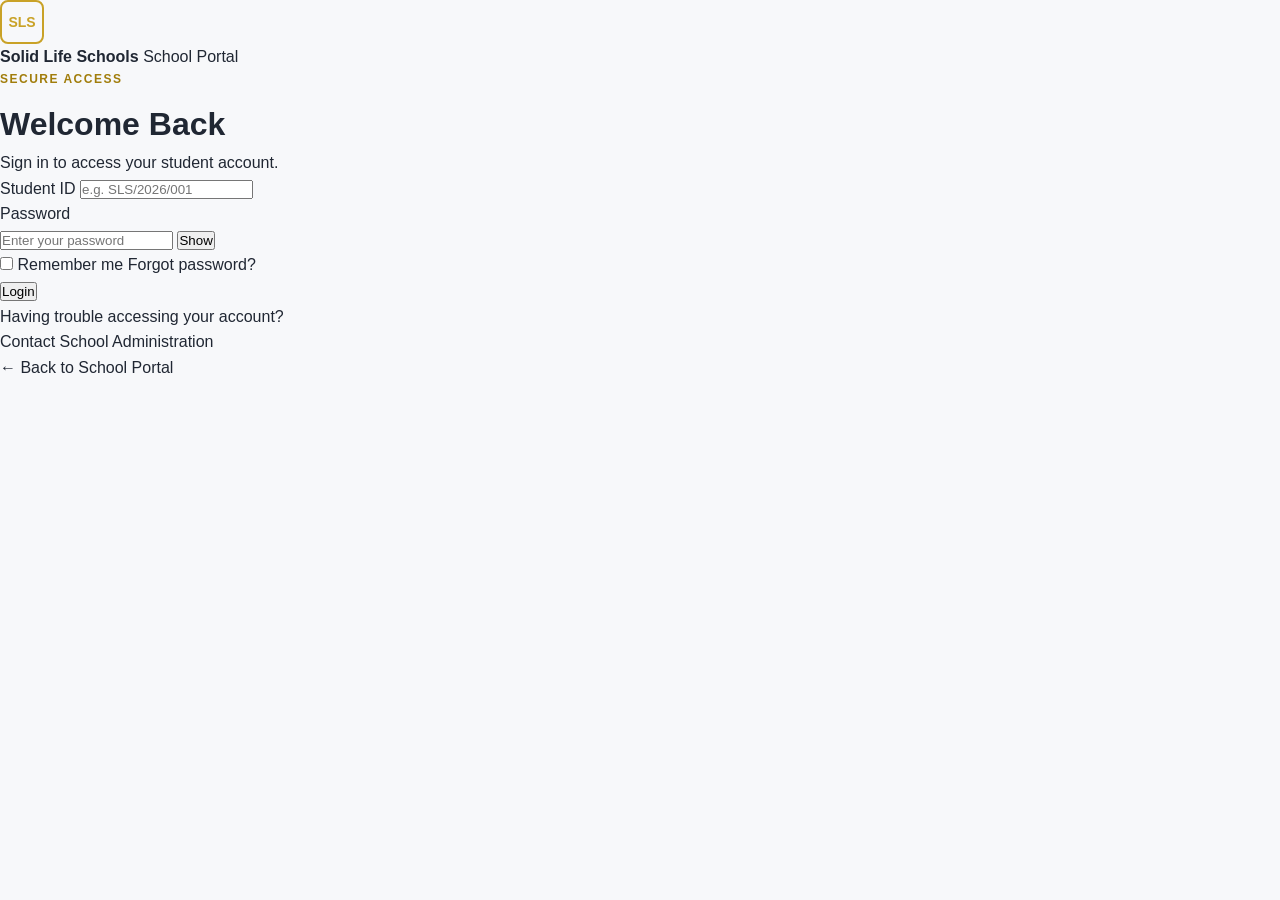
==== login.html @ 11d37282 "Create login.html" ====
<!DOCTYPE html>
<html lang="en">
<head>
    <meta charset="UTF-8">
    <meta name="viewport" content="width=device-width, initial-scale=1.0">
    <title>Login | Solid Life Schools</title>
    <link rel="stylesheet" href="css/style.css">
</head>

<body class="login-page">

    <main class="login-container">

        <div class="login-brand">
            <div class="logo-mark">SLS</div>
            <div>
                <strong>Solid Life Schools</strong>
                <span>School Portal</span>
            </div>
        </div>

        <div class="login-card">

            <div class="login-heading">
                <p class="section-label">SECURE ACCESS</p>
                <h1>Welcome Back</h1>
                <p>Sign in to access your student account.</p>
            </div>

            <form id="loginForm">

                <div class="form-group">
                    <label for="studentId">Student ID</label>
                    <input
                        type="text"
                        id="studentId"
                        placeholder="e.g. SLS/2026/001"
                        required
                    >
                </div>

                <div class="form-group">
                    <label for="password">Password</label>

                    <div class="password-wrapper">
                        <input
                            type="password"
                            id="password"
                            placeholder="Enter your password"
                            required
                        >

                        <button
                            type="button"
                            class="show-password"
                            id="togglePassword"
                        >
                            Show
                        </button>
                    </div>
                </div>

                <div class="login-options">
                    <label class="remember-me">
                        <input type="checkbox" id="rememberMe">
                        <span>Remember me</span>
                    </label>

                    <a href="#" id="forgotPassword">Forgot password?</a>
                </div>

                <button type="submit" class="login-button">
                    Login
                </button>

                <p id="loginMessage" class="login-message"></p>

            </form>

        </div>

        <div class="login-help">
            <p>Having trouble accessing your account?</p>
            <a href="mailto:info@solidlifeschools.com">
                Contact School Administration
            </a>
        </div>

        <a href="index.html" class="back-home">
            ← Back to School Portal
        </a>

    </main>

    <script>
        const loginForm = document.getElementById("loginForm");
        const passwordInput = document.getElementById("password");
        const togglePassword = document.getElementById("togglePassword");
        const loginMessage = document.getElementById("loginMessage");

        togglePassword.addEventListener("click", function () {
            if (passwordInput.type === "password") {
                passwordInput.type = "text";
                togglePassword.textContent = "Hide";
            } else {
                passwordInput.type = "password";
                togglePassword.textContent = "Show";
            }
        });

        loginForm.addEventListener("submit", function (event) {
            event.preventDefault();

            const studentId = document.getElementById("studentId").value.trim();
            const password = passwordInput.value.trim();

            if (studentId === "SLS/2026/001" && password === "student123") {
                loginMessage.textContent = "Login successful. Redirecting...";
                loginMessage.className = "login-message success";

                setTimeout(function () {
                    window.location.href = "student-dashboard.html";
                }, 700);

            } else {
                loginMessage.textContent =
                    "Invalid Student ID or password. Please try again.";
                loginMessage.className = "login-message error";
            }
        });

        document.getElementById("forgotPassword").addEventListener("click", function (event) {
            event.preventDefault();

            loginMessage.textContent =
                "Please contact the school administration to reset your password.";
            loginMessage.className = "login-message";
        });
    </script>

</body>
</html>
---- css/style.css ----
/* ================================
   SOLID LIFE SCHOOLS
   SCHOOL PORTAL STYLES
================================ */

* {
    margin: 0;
    padding: 0;
    box-sizing: border-box;
}

html {
    scroll-behavior: smooth;
}

body {
    font-family: Arial, Helvetica, sans-serif;
    background: #f7f8fa;
    color: #202733;
    line-height: 1.6;
}

a {
    text-decoration: none;
    color: inherit;
}

.container {
    width: 90%;
    max-width: 1150px;
    margin: 0 auto;
}


/* ================================
   HEADER
================================ */

.header {
    background: #0b1f3a;
    color: white;
    border-bottom: 4px solid #c9a227;
}

.nav-container {
    min-height: 76px;
    display: flex;
    align-items: center;
    justify-content: space-between;
    gap: 30px;
}

.logo {
    display: flex;
    align-items: center;
    gap: 12px;
}

.logo-mark {
    width: 44px;
    height: 44px;
    border: 2px solid #c9a227;
    border-radius: 8px;
    display: flex;
    align-items: center;
    justify-content: center;
    color: #c9a227;
    font-weight: 800;
    font-size: 14px;
}

.logo-text {
    display: flex;
    flex-direction: column;
}

.logo-text strong {
    font-size: 16px;
}

.logo-text span {
    font-size: 12px;
    color: #d5dbe4;
}

.nav {
    display: flex;
    align-items: center;
    gap: 25px;
}

.nav a {
    color: #dce3ed;
    font-size: 14px;
    transition: 0.2s ease;
}

.nav a:hover,
.nav a.active {
    color: #ffffff;
}


/* ================================
   HERO
================================ */

.hero {
    background: #ffffff;
    padding: 75px 0;
    border-bottom: 1px solid #e4e7eb;
}

.hero-content {
    display: grid;
    grid-template-columns: 1.4fr 0.8fr;
    align-items: center;
    gap: 70px;
}

.welcome-text,
.section-label {
    color: #a17d0b;
    font-size: 12px;
    font-weight: 700;
    letter-spacing: 1.5px;
    margin-bottom: 10px;
}

.hero h1 {
    color: #0b1f3a;
    font-size: clamp(38px, 6vw, 62px);
    line-height: 1.05;
    margin-bottom: 5px;
}

.hero h2 {
    color: #c9a227;
    font-size: clamp(24px, 4vw, 36px);
    margin-bottom: 20px;
}

.hero-description {
    max-width: 600px;
    color: #5e6875;
    font-size: 17px;
    margin-bottom: 30px;
}

.primary-button,
.panel-button,
.secondary-button {
    display: inline-flex;
    align-items: center;
    justify-content: center;
    padding: 13px 22px;
    border-radius: 6px;
    font-weight: 700;
    font-size: 14px;
    transition: 0.2s ease;
}

.primary-button {
    background: #0b1f3a;
    color: white;
}

.primary-button:hover {
    background: #152f52;
    transform: translateY(-1px);
}


/* ================================
   LOGIN PANEL
================================ */

.hero-panel {
    background: #0b1f3a;
    color: white;
    padding: 32px;
    border-radius: 10px;
    box-shadow: 0 12px 30px rgba(11, 31, 58, 0.12);
}

.panel-top {
    display: flex;
    justify-content: space-between;
    align-items: center;
    margin-bottom: 30px;
}

.panel-label {
    font-size: 11px;
    letter-spacing: 1.3px;
    color: #d5dbe4;
}

.status-dot {
    width: 9px;
    height: 9px;
    background: #c9a227;
    border-radius: 50%;
}

.panel-icon {
    width: 58px;
    height: 58px;
    border-radius: 50%;
    background: rgba(201, 162, 39, 0.12);
    border: 1px solid rgba(201, 162, 39, 0.5);
    display: flex;
    align-items: center;
    justify-content: center;
    font-size: 26px;
    margin-bottom: 20px;
}

.hero-panel h3 {
    font-size: 25px;
    margin-bottom: 10px;
}

.hero-panel p {
    color: #d5dbe4;
    font-size: 14px;
    margin-bottom: 25px;
}

.panel-button {
    background: #c9a227;
    color: #0b1f3a;
}

.panel-button:hover {
    background: #dfbc42;
}


/* ================================
   FEATURES
================================ */

.features {
    padding: 75px 0;
    background: #f7f8fa;
}

.section-heading {
    margin-bottom: 35px;
}

.section-heading h2 {
    color: #0b1f3a;
    font-size: 32px;
}

.feature-grid {
    display: grid;
    grid-template-columns: repeat(3, 1fr);
    gap: 20px;
}

.feature-card {
    background: white;
    border: 1px solid #e2e6eb;
    border-radius: 8px;
    padding: 25px;
    transition: 0.2s ease;
}

.feature-card:hover {
    border-color: #c9a227;
    transform: translateY(-2px);
}

.feature-icon {
    font-size: 25px;
    margin-bottom: 15px;
}

.feature-card h3 {
    color: #0b1f3a !important;
    font-size: 18px;
    margin-bottom: 8px;
    font-weight: 700;
}

.feature-card p {
    color: #697381;
    font-size: 14px;
}


/* ================================
   CONTACT
================================ */

.contact-section {
    background: white;
    padding: 60px 0;
    border-top: 1px solid #e4e7eb;
}

.contact-content {
    display: flex;
    align-items: center;
    justify-content: space-between;
    gap: 30px;
}

.contact-content h2 {
    color: #0b1f3a;
    margin-bottom: 8px;
}

.contact-content p:not(.section-label) {
    color: #697381;
    max-width: 600px;
}

.secondary-button {
    border: 1px solid #0b1f3a;
    color: #0b1f3a;
    white-space: nowrap;
}

.secondary-button:hover {
    background: #0b1f3a;
    color: white;
}


/* ================================
   FOOTER
================================ */

.footer {
    background: #07162a;
    color: #b8c0cb;
    padding: 22px 0;
    font-size: 12px;
}

.footer-content {
    display: flex;
    justify-content: space-between;
    gap: 20px;
}


/* ================================
   MOBILE
================================ */

@media (max-width: 800px) {

    .nav-container {
        min-height: 70px;
    }

    .nav {
        gap: 14px;
    }

    .nav a {
        font-size: 13px;
    }

    .hero {
        padding: 55px 0;
    }

    .hero-content {
        grid-template-columns: 1fr;
        gap: 40px;
    }

    .hero-panel {
        max-width: 500px;
    }

    .feature-grid {
        grid-template-columns: 1fr 1fr;
    }

    .contact-content {
        flex-direction: column;
        align-items: flex-start;
    }
}


@media (max-width: 520px) {

    .container {
        width: 92%;
    }

    .logo-text strong {
        font-size: 14px;
    }

    .logo-text span {
        font-size: 11px;
    }

    .logo-mark {
        width: 40px;
        height: 40px;
    }

    .nav {
        gap: 10px;
    }

    .nav a {
        font-size: 12px;
    }

    .hero h1 {
        font-size: 39px;
    }

    .hero h2 {
        font-size: 26px;
    }

    .hero-description {
        font-size: 15px;
    }

    .hero-panel {
        padding: 25px;
    }

    .feature-grid {
        grid-template-columns: 1fr;
    }

    .section-heading h2 {
        font-size: 27px;
    }

    .footer-content {
        flex-direction: column;
        gap: 5px;
    }
}.primary-button:hover {
    background: #edf7f5;
}

.secondary-button {
    border: 1px solid rgba(255, 255, 255, 0.7);
    color: white;
}

.secondary-button:hover {
    background: rgba(255, 255, 255, 0.1);
}


/* ==============================
   FEATURES
   ============================== */

.features {
    padding: 70px 7%;
}

.features h2 {
    text-align: center;
    font-size: 2rem;
    margin-bottom: 10px;
}

.section-intro {
    text-align: center;
    color: #64736e;
    margin-bottom: 45px;
}

.feature-grid {
    display: grid;
    grid-template-columns: repeat(3, 1fr);
    gap: 22px;
}

.feature-card {
    background: white;
    padding: 28px;
    border-radius: 12px;
    border: 1px solid #e2ebe8;
    box-shadow: 0 5px 20px rgba(0, 0, 0, 0.04);
}

.feature-card:hover {
    transform: translateY(-3px);
    transition: 0.2s ease;
}

.icon {
    font-size: 2rem;
    margin-bottom: 15px;
}

.feature-card h3 {
    color: #0b1f3a !important;
    font-size: 18px;
    margin-bottom: 8px;
    font-weight: 700;
}

.feature-card p {
    color: #65736f;
    font-size: 0.95rem;
}


/* ==============================
   FOOTER
   ============================== */

footer {
    background: #10201c;
    color: #cbd7d3;
    padding: 30px 7%;
    display: flex;
    justify-content: space-between;
    gap: 20px;
    font-size: 0.9rem;
}


/* ==============================
   MOBILE
   ============================== */

@media (max-width: 800px) {

    header {
        padding: 16px 5%;
    }

    nav {
        gap: 12px;
    }

    nav a {
        font-size: 0.8rem;
    }

    .hero {
        padding: 65px 5% 75px;
    }

    .hero h1 {
        font-size: 2.8rem;
    }

    .features {
        padding: 55px 5%;
    }

    .feature-grid {
        grid-template-columns: 1fr;
    }

    footer {
        flex-direction: column;
        text-align: center;
    }
}
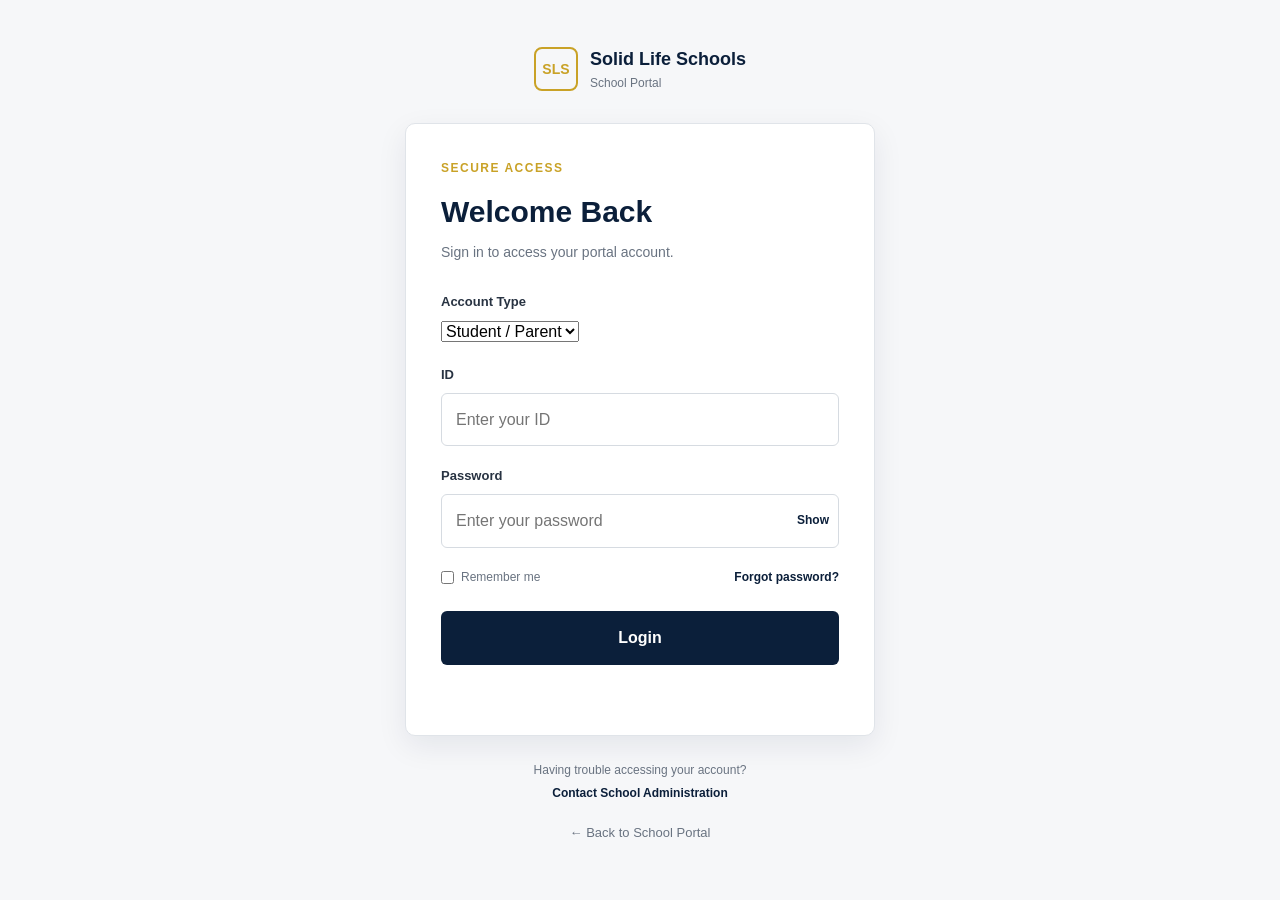
==== commit 59fd0eca: "Update login.html" ====
--- a/login.html
+++ b/login.html
@@ -13,36 +13,56 @@
 
         <div class="login-brand">
             <div class="logo-mark">SLS</div>
+
             <div>
                 <strong>Solid Life Schools</strong>
                 <span>School Portal</span>
             </div>
         </div>
 
+
         <div class="login-card">
 
             <div class="login-heading">
                 <p class="section-label">SECURE ACCESS</p>
                 <h1>Welcome Back</h1>
-                <p>Sign in to access your student account.</p>
+                <p>Sign in to access your portal account.</p>
             </div>
 
+
             <form id="loginForm">
 
+                <!-- Account Type -->
                 <div class="form-group">
-                    <label for="studentId">Student ID</label>
+                    <label for="accountType">Account Type</label>
+
+                    <select id="accountType" required>
+                        <option value="student">Student / Parent</option>
+                        <option value="teacher">Teacher</option>
+                        <option value="admin">Administrator</option>
+                    </select>
+                </div>
+
+
+                <!-- ID -->
+                <div class="form-group">
+                    <label for="userId">ID</label>
+
                     <input
                         type="text"
-                        id="studentId"
-                        placeholder="e.g. SLS/2026/001"
+                        id="userId"
+                        placeholder="Enter your ID"
                         required
                     >
                 </div>
 
+
+                <!-- Password -->
                 <div class="form-group">
                     <label for="password">Password</label>
 
                     <div class="password-wrapper">
+
                         <input
                             type="password"
                             id="password"
@@ -57,85 +77,212 @@
                         >
                             Show
                         </button>
+
                     </div>
                 </div>
 
+
+                <!-- Options -->
                 <div class="login-options">
+
                     <label class="remember-me">
                         <input type="checkbox" id="rememberMe">
                         <span>Remember me</span>
                     </label>
 
-                    <a href="#" id="forgotPassword">Forgot password?</a>
-                </div>
-
+                    <a href="#" id="forgotPassword">
+                        Forgot password?
+                    </a>
+
+                </div>
+
+
+                <!-- Login -->
                 <button type="submit" class="login-button">
                     Login
                 </button>
 
+
+                <!-- Message -->
                 <p id="loginMessage" class="login-message"></p>
 
             </form>
 
         </div>
+
 
         <div class="login-help">
             <p>Having trouble accessing your account?</p>
+
             <a href="mailto:info@solidlifeschools.com">
                 Contact School Administration
             </a>
         </div>
 
+
         <a href="index.html" class="back-home">
             ← Back to School Portal
         </a>
 
     </main>
 
+
     <script>
+
         const loginForm = document.getElementById("loginForm");
+        const accountType = document.getElementById("accountType");
+        const userId = document.getElementById("userId");
         const passwordInput = document.getElementById("password");
         const togglePassword = document.getElementById("togglePassword");
         const loginMessage = document.getElementById("loginMessage");
 
+
+        /* =====================================
+           DEMO ACCOUNT INFORMATION
+        ===================================== */
+
+        const accounts = {
+
+            student: {
+                id: "SLS/2026/001",
+                password: "student123",
+                page: "student-dashboard.html"
+            },
+
+            teacher: {
+                id: "EMP/2026/014",
+                password: "teacher123",
+                page: "teacher-dashboard.html"
+            },
+
+            admin: {
+                id: "ADMIN/2026/001",
+                password: "admin123",
+                page: "admin-dashboard.html"
+            }
+
+        };
+
+
+        /* =====================================
+           CHANGE PLACEHOLDER
+        ===================================== */
+
+        accountType.addEventListener("change", function () {
+
+            if (accountType.value === "student") {
+                userId.placeholder = "e.g. SLS/2026/001";
+            }
+
+            if (accountType.value === "teacher") {
+                userId.placeholder = "e.g. EMP/2026/014";
+            }
+
+            if (accountType.value === "admin") {
+                userId.placeholder = "e.g. ADMIN/2026/001";
+            }
+
+        });
+
+
+        /* =====================================
+           SHOW / HIDE PASSWORD
+        ===================================== */
+
         togglePassword.addEventListener("click", function () {
+
             if (passwordInput.type === "password") {
+
                 passwordInput.type = "text";
                 togglePassword.textContent = "Hide";
+
             } else {
+
                 passwordInput.type = "password";
                 togglePassword.textContent = "Show";
-            }
+
+            }
+
         });
 
+
+        /* =====================================
+           LOGIN
+        ===================================== */
+
         loginForm.addEventListener("submit", function (event) {
+
             event.preventDefault();
 
-            const studentId = document.getElementById("studentId").value.trim();
-            const password = passwordInput.value.trim();
-
-            if (studentId === "SLS/2026/001" && password === "student123") {
-                loginMessage.textContent = "Login successful. Redirecting...";
-                loginMessage.className = "login-message success";
+            const selectedAccount = accountType.value;
+
+            const enteredId = userId.value.trim();
+            const enteredPassword = passwordInput.value.trim();
+
+            const account = accounts[selectedAccount];
+
+
+            if (
+                enteredId === account.id &&
+                enteredPassword === account.password
+            ) {
+
+                /*
+                    Store the account type temporarily.
+                    This will help us later when we build
+                    the full authentication system.
+                */
+
+                sessionStorage.setItem(
+                    "portalUserType",
+                    selectedAccount
+                );
+
+                loginMessage.textContent =
+                    "Login successful. Redirecting...";
+
+                loginMessage.className =
+                    "login-message success";
+
 
                 setTimeout(function () {
-                    window.location.href = "student-dashboard.html";
+
+                    window.location.href = account.page;
+
                 }, 700);
 
+
             } else {
+
                 loginMessage.textContent =
-                    "Invalid Student ID or password. Please try again.";
-                loginMessage.className = "login-message error";
-            }
+                    "Invalid ID or password. Please try again.";
+
+                loginMessage.className =
+                    "login-message error";
+
+            }
+
         });
 
-        document.getElementById("forgotPassword").addEventListener("click", function (event) {
-            event.preventDefault();
-
-            loginMessage.textContent =
-                "Please contact the school administration to reset your password.";
-            loginMessage.className = "login-message";
-        });
+
+        /* =====================================
+           FORGOT PASSWORD
+        ===================================== */
+
+        document
+            .getElementById("forgotPassword")
+            .addEventListener("click", function (event) {
+
+                event.preventDefault();
+
+                loginMessage.textContent =
+                    "Please contact the school administration to reset your password.";
+
+                loginMessage.className =
+                    "login-message";
+
+            });
+
     </script>
 
 </body>
--- a/css/style.css
+++ b/css/style.css
@@ -1,7 +1,8 @@
-/* ================================
+/* ==========================================
    SOLID LIFE SCHOOLS
-   SCHOOL PORTAL STYLES
-================================ */
+   SCHOOL PORTAL
+   MAIN STYLESHEET
+========================================== */
 
 * {
     margin: 0;
@@ -15,7 +16,7 @@
 
 body {
     font-family: Arial, Helvetica, sans-serif;
-    background: #f7f8fa;
+    background: #f6f7f9;
     color: #202733;
     line-height: 1.6;
 }
@@ -23,6 +24,16 @@
 a {
     text-decoration: none;
     color: inherit;
+}
+
+button,
+input,
+select {
+    font: inherit;
+}
+
+button {
+    cursor: pointer;
 }
 
 .container {
@@ -32,29 +43,9 @@
 }
 
 
-/* ================================
-   HEADER
-================================ */
-
-.header {
-    background: #0b1f3a;
-    color: white;
-    border-bottom: 4px solid #c9a227;
-}
-
-.nav-container {
-    min-height: 76px;
-    display: flex;
-    align-items: center;
-    justify-content: space-between;
-    gap: 30px;
-}
-
-.logo {
-    display: flex;
-    align-items: center;
-    gap: 12px;
-}
+/* ==========================================
+   SHARED LOGO
+========================================== */
 
 .logo-mark {
     width: 44px;
@@ -67,6 +58,32 @@
     color: #c9a227;
     font-weight: 800;
     font-size: 14px;
+    flex-shrink: 0;
+}
+
+
+/* ==========================================
+   MAIN HOMEPAGE HEADER
+========================================== */
+
+.header {
+    background: #0b1f3a;
+    color: white;
+    border-bottom: 4px solid #c9a227;
+}
+
+.nav-container {
+    min-height: 76px;
+    display: flex;
+    align-items: center;
+    justify-content: space-between;
+    gap: 30px;
+}
+
+.logo {
+    display: flex;
+    align-items: center;
+    gap: 12px;
 }
 
 .logo-text {
@@ -101,9 +118,9 @@
 }
 
 
-/* ================================
-   HERO
-================================ */
+/* ==========================================
+   HOMEPAGE HERO
+========================================== */
 
 .hero {
     background: #ffffff;
@@ -120,7 +137,7 @@
 
 .welcome-text,
 .section-label {
-    color: #a17d0b;
+    color: #c9a227;
     font-size: 12px;
     font-weight: 700;
     letter-spacing: 1.5px;
@@ -171,9 +188,9 @@
 }
 
 
-/* ================================
-   LOGIN PANEL
-================================ */
+/* ==========================================
+   HERO LOGIN PANEL
+========================================== */
 
 .hero-panel {
     background: #0b1f3a;
@@ -237,13 +254,13 @@
 }
 
 
-/* ================================
-   FEATURES
-================================ */
+/* ==========================================
+   HOMEPAGE FEATURES
+========================================== */
 
 .features {
     padding: 75px 0;
-    background: #f7f8fa;
+    background: #f6f7f9;
 }
 
 .section-heading {
@@ -292,9 +309,9 @@
 }
 
 
-/* ================================
-   CONTACT
-================================ */
+/* ==========================================
+   HOMEPAGE CONTACT
+========================================== */
 
 .contact-section {
     background: white;
@@ -331,9 +348,9 @@
 }
 
 
-/* ================================
-   FOOTER
-================================ */
+/* ==========================================
+   HOMEPAGE FOOTER
+========================================== */
 
 .footer {
     background: #07162a;
@@ -349,27 +366,647 @@
 }
 
 
-/* ================================
-   MOBILE
-================================ */
-
-@media (max-width: 800px) {
-
-    .nav-container {
-        min-height: 70px;
-    }
-
-    .nav {
-        gap: 14px;
-    }
-
-    .nav a {
-        font-size: 13px;
-    }
-
-    .hero {
-        padding: 55px 0;
-    }
+/* ==========================================
+   LOGIN PAGE
+========================================== */
+
+.login-page {
+    min-height: 100vh;
+    background: #f6f7f9;
+}
+
+.login-container {
+    width: 90%;
+    max-width: 470px;
+    margin: 0 auto;
+    padding: 45px 0;
+}
+
+.login-brand {
+    display: flex;
+    align-items: center;
+    justify-content: center;
+    gap: 12px;
+    margin-bottom: 30px;
+}
+
+.login-brand > div:last-child {
+    display: flex;
+    flex-direction: column;
+}
+
+.login-brand strong {
+    color: #0b1f3a;
+    font-size: 18px;
+}
+
+.login-brand span {
+    color: #697381;
+    font-size: 12px;
+}
+
+.login-card {
+    background: white;
+    border: 1px solid #e0e4e9;
+    border-radius: 10px;
+    padding: 35px;
+    box-shadow: 0 10px 30px rgba(11, 31, 58, 0.08);
+}
+
+.login-heading {
+    margin-bottom: 28px;
+}
+
+.login-heading h1 {
+    color: #0b1f3a;
+    font-size: 30px;
+    margin-bottom: 5px;
+}
+
+.login-heading > p:last-child {
+    color: #697381;
+    font-size: 14px;
+}
+
+.form-group {
+    margin-bottom: 20px;
+}
+
+.form-group label {
+    display: block;
+    color: #283342;
+    font-size: 13px;
+    font-weight: 700;
+    margin-bottom: 7px;
+}
+
+.form-group input {
+    width: 100%;
+    padding: 13px 14px;
+    border: 1px solid #d6dbe1;
+    border-radius: 6px;
+    outline: none;
+    color: #202733;
+    background: white;
+}
+
+.form-group input:focus {
+    border-color: #0b1f3a;
+    box-shadow: 0 0 0 3px rgba(11, 31, 58, 0.08);
+}
+
+.password-wrapper {
+    position: relative;
+}
+
+.password-wrapper input {
+    padding-right: 65px;
+}
+
+.show-password {
+    position: absolute;
+    right: 10px;
+    top: 50%;
+    transform: translateY(-50%);
+    border: none;
+    background: transparent;
+    color: #0b1f3a;
+    font-size: 12px;
+    font-weight: 700;
+}
+
+.login-options {
+    display: flex;
+    justify-content: space-between;
+    align-items: center;
+    gap: 15px;
+    margin: 8px 0 24px;
+    font-size: 12px;
+}
+
+.remember-me {
+    display: flex;
+    align-items: center;
+    gap: 7px;
+    color: #697381;
+}
+
+.login-options a {
+    color: #0b1f3a;
+    font-weight: 700;
+}
+
+.login-button {
+    width: 100%;
+    padding: 14px;
+    border: none;
+    border-radius: 6px;
+    background: #0b1f3a;
+    color: white;
+    font-weight: 700;
+    transition: 0.2s ease;
+}
+
+.login-button:hover {
+    background: #152f52;
+}
+
+.login-message {
+    min-height: 20px;
+    margin-top: 15px;
+    text-align: center;
+    font-size: 13px;
+}
+
+.login-message.success {
+    color: #197044;
+}
+
+.login-message.error {
+    color: #b42318;
+}
+
+.login-help {
+    text-align: center;
+    margin-top: 25px;
+    color: #697381;
+    font-size: 12px;
+}
+
+.login-help a {
+    display: inline-block;
+    margin-top: 4px;
+    color: #0b1f3a;
+    font-weight: 700;
+}
+
+.back-home {
+    display: block;
+    text-align: center;
+    margin-top: 20px;
+    color: #697381;
+    font-size: 13px;
+}
+
+.back-home:hover {
+    color: #0b1f3a;
+}
+
+
+/* ==========================================
+   DASHBOARD HEADER
+========================================== */
+
+.dashboard-page {
+    background: #f6f7f9;
+}
+
+.dashboard-header {
+    min-height: 72px;
+    background: #0b1f3a;
+    color: white;
+    padding: 0 5%;
+    display: flex;
+    align-items: center;
+    justify-content: space-between;
+    border-bottom: 3px solid #c9a227;
+}
+
+.dashboard-brand {
+    display: flex;
+    align-items: center;
+    gap: 12px;
+}
+
+.dashboard-brand > div:last-child {
+    display: flex;
+    flex-direction: column;
+}
+
+.dashboard-brand strong {
+    font-size: 15px;
+}
+
+.dashboard-brand span {
+    color: #cbd3df;
+    font-size: 11px;
+}
+
+.logout-button {
+    border: 1px solid #64738a;
+    background: transparent;
+    color: white;
+    padding: 8px 15px;
+    border-radius: 5px;
+    font-size: 12px;
+}
+
+.logout-button:hover {
+    background: white;
+    color: #0b1f3a;
+}
+
+
+/* ==========================================
+   DASHBOARD CONTAINER
+========================================== */
+
+.dashboard-container {
+    width: 90%;
+    max-width: 1200px;
+    margin: 0 auto;
+    padding: 40px 0 60px;
+}
+
+.dashboard-welcome {
+    display: flex;
+    align-items: center;
+    justify-content: space-between;
+    gap: 25px;
+    margin-bottom: 30px;
+}
+
+.dashboard-welcome h1 {
+    color: #0b1f3a;
+    font-size: 32px;
+    margin-bottom: 5px;
+}
+
+.dashboard-welcome > div:first-child > p:last-child {
+    color: #697381;
+    font-size: 14px;
+}
+
+.student-badge {
+    background: white;
+    border: 1px solid #dfe3e8;
+    border-radius: 7px;
+    padding: 13px 18px;
+    display: flex;
+    flex-direction: column;
+    text-align: right;
+}
+
+.student-badge strong {
+    color: #0b1f3a;
+    font-size: 13px;
+}
+
+.student-badge span {
+    color: #697381;
+    font-size: 11px;
+}
+
+
+/* ==========================================
+   SUMMARY CARDS
+========================================== */
+
+.summary-grid {
+    display: grid;
+    grid-template-columns: repeat(4, 1fr);
+    gap: 18px;
+    margin-bottom: 25px;
+}
+
+.summary-card {
+    background: white;
+    border: 1px solid #e0e4e9;
+    border-radius: 8px;
+    padding: 20px;
+    display: flex;
+    align-items: center;
+    gap: 14px;
+}
+
+.summary-icon {
+    width: 43px;
+    height: 43px;
+    border-radius: 7px;
+    background: #f7f1dc;
+    display: flex;
+    align-items: center;
+    justify-content: center;
+    font-size: 20px;
+}
+
+.summary-card div {
+    display: flex;
+    flex-direction: column;
+}
+
+.summary-card span:not(.summary-icon) {
+    color: #697381;
+    font-size: 11px;
+}
+
+.summary-card strong {
+    color: #0b1f3a;
+    font-size: 22px;
+}
+
+
+/* ==========================================
+   DASHBOARD CARDS
+========================================== */
+
+.dashboard-grid {
+    display: grid;
+    grid-template-columns: 1fr 1fr;
+    gap: 20px;
+    margin-bottom: 30px;
+}
+
+.dashboard-card {
+    background: white;
+    border: 1px solid #e0e4e9;
+    border-radius: 8px;
+    padding: 25px;
+}
+
+.full-card {
+    margin-bottom: 30px;
+}
+
+.card-heading {
+    display: flex;
+    justify-content: space-between;
+    align-items: flex-start;
+    gap: 15px;
+    margin-bottom: 20px;
+}
+
+.card-heading h2 {
+    color: #0b1f3a;
+    font-size: 21px;
+}
+
+.card-heading a {
+    color: #0b1f3a;
+    font-size: 12px;
+    font-weight: 700;
+}
+
+
+/* ==========================================
+   RESULTS
+========================================== */
+
+.result-list {
+    border-top: 1px solid #edf0f3;
+}
+
+.result-row {
+    display: flex;
+    align-items: center;
+    justify-content: space-between;
+    padding: 13px 0;
+    border-bottom: 1px solid #edf0f3;
+}
+
+.result-row span {
+    color: #414b59;
+    font-size: 13px;
+}
+
+.result-row strong {
+    color: #0b1f3a;
+    font-size: 14px;
+}
+
+
+/* ==========================================
+   ANNOUNCEMENTS
+========================================== */
+
+.announcement {
+    padding: 13px 0;
+    border-bottom: 1px solid #edf0f3;
+}
+
+.announcement:last-child {
+    border-bottom: none;
+}
+
+.announcement strong {
+    color: #0b1f3a;
+    font-size: 14px;
+}
+
+.announcement p {
+    color: #697381;
+    font-size: 12px;
+    margin: 3px 0;
+}
+
+.announcement span {
+    color: #929aa5;
+    font-size: 10px;
+}
+
+
+/* ==========================================
+   QUICK ACCESS
+========================================== */
+
+.quick-access {
+    margin-top: 10px;
+    margin-bottom: 30px;
+}
+
+.quick-grid {
+    display: grid;
+    grid-template-columns: repeat(5, 1fr);
+    gap: 15px;
+}
+
+.quick-card {
+    background: white;
+    border: 1px solid #e0e4e9;
+    border-radius: 8px;
+    padding: 20px;
+    transition: 0.2s ease;
+}
+
+.quick-card:hover {
+    border-color: #c9a227;
+    transform: translateY(-2px);
+}
+
+.quick-card span {
+    display: block;
+    font-size: 23px;
+    margin-bottom: 12px;
+}
+
+.quick-card strong {
+    display: block;
+    color: #0b1f3a;
+    font-size: 14px;
+    margin-bottom: 3px;
+}
+
+.quick-card small {
+    color: #697381;
+    font-size: 11px;
+}
+
+
+/* ==========================================
+   ACTIVITY
+========================================== */
+
+.activity-item {
+    display: flex;
+    gap: 13px;
+    padding: 13px 0;
+    border-bottom: 1px solid #edf0f3;
+}
+
+.activity-item:last-child {
+    border-bottom: none;
+}
+
+.activity-icon {
+    width: 36px;
+    height: 36px;
+    background: #f7f1dc;
+    border-radius: 6px;
+    display: flex;
+    align-items: center;
+    justify-content: center;
+    flex-shrink: 0;
+}
+
+.activity-item strong {
+    color: #0b1f3a;
+    font-size: 13px;
+}
+
+.activity-item p {
+    color: #697381;
+    font-size: 11px;
+}
+
+.activity-item small {
+    color: #929aa5;
+    font-size: 10px;
+}
+
+
+/* ==========================================
+   ATTENDANCE
+========================================== */
+
+.attendance-number {
+    text-align: center;
+    padding: 10px 0 20px;
+}
+
+.attendance-number strong {
+    display: block;
+    color: #0b1f3a;
+    font-size: 40px;
+}
+
+.attendance-number span {
+    color: #697381;
+    font-size: 12px;
+}
+
+.attendance-row {
+    display: flex;
+    justify-content: space-between;
+    padding: 12px 0;
+    border-top: 1px solid #edf0f3;
+    font-size: 13px;
+}
+
+.attendance-row span {
+    color: #697381;
+}
+
+.attendance-row strong {
+    color: #0b1f3a;
+}
+
+
+/* ==========================================
+   TABLES
+========================================== */
+
+.class-table-wrapper {
+    width: 100%;
+    overflow-x: auto;
+}
+
+.class-table {
+    width: 100%;
+    border-collapse: collapse;
+    min-width: 600px;
+}
+
+.class-table th {
+    text-align: left;
+    background: #f6f7f9;
+    color: #697381;
+    font-size: 11px;
+    text-transform: uppercase;
+    letter-spacing: 0.5px;
+    padding: 12px;
+}
+
+.class-table td {
+    color: #414b59;
+    font-size: 12px;
+    padding: 14px 12px;
+    border-bottom: 1px solid #edf0f3;
+}
+
+.table-button {
+    border: none;
+    background: #0b1f3a;
+    color: white;
+    padding: 7px 11px;
+    border-radius: 4px;
+    font-size: 10px;
+}
+
+.table-button:hover {
+    background: #152f52;
+}
+
+.status-pending {
+    display: inline-block;
+    padding: 4px 8px;
+    border-radius: 4px;
+    background: #fff4d6;
+    color: #856404;
+    font-size: 10px;
+    font-weight: 700;
+}
+
+
+/* ==========================================
+   DASHBOARD FOOTER
+========================================== */
+
+.dashboard-footer {
+    background: #07162a;
+    color: #b8c0cb;
+    padding: 20px 5%;
+    display: flex;
+    justify-content: space-between;
+    gap: 20px;
+    font-size: 11px;
+}
+
+
+/* ==========================================
+   TABLET
+========================================== */
+
+@media (max-width: 950px) {
 
     .hero-content {
         grid-template-columns: 1fr;
@@ -377,197 +1014,194 @@
     }
 
     .hero-panel {
-        max-width: 500px;
+        max-width: 520px;
     }
 
     .feature-grid {
         grid-template-columns: 1fr 1fr;
+    }
+
+    .summary-grid {
+        grid-template-columns: 1fr 1fr;
+    }
+
+    .quick-grid {
+        grid-template-columns: repeat(3, 1fr);
+    }
+
+    .dashboard-grid {
+        grid-template-columns: 1fr;
+    }
+}
+
+
+/* ==========================================
+   MOBILE
+========================================== */
+
+@media (max-width: 600px) {
+
+    .container {
+        width: 92%;
+    }
+
+    .nav-container {
+        min-height: 68px;
+    }
+
+    .nav {
+        gap: 10px;
+    }
+
+    .nav a {
+        font-size: 12px;
+    }
+
+    .logo-mark {
+        width: 39px;
+        height: 39px;
+        font-size: 12px;
+    }
+
+    .logo-text strong {
+        font-size: 13px;
+    }
+
+    .logo-text span {
+        font-size: 10px;
+    }
+
+    .hero {
+        padding: 55px 0;
+    }
+
+    .hero h1 {
+        font-size: 39px;
+    }
+
+    .hero h2 {
+        font-size: 26px;
+    }
+
+    .hero-description {
+        font-size: 15px;
+    }
+
+    .feature-grid {
+        grid-template-columns: 1fr;
+    }
+
+    .features {
+        padding: 55px 0;
+    }
+
+    .section-heading h2 {
+        font-size: 27px;
     }
 
     .contact-content {
         flex-direction: column;
         align-items: flex-start;
     }
-}
-
-
-@media (max-width: 520px) {
-
-    .container {
-        width: 92%;
-    }
-
-    .logo-text strong {
-        font-size: 14px;
-    }
-
-    .logo-text span {
-        font-size: 11px;
-    }
-
-    .logo-mark {
-        width: 40px;
-        height: 40px;
-    }
-
-    .nav {
-        gap: 10px;
-    }
-
-    .nav a {
-        font-size: 12px;
-    }
-
-    .hero h1 {
-        font-size: 39px;
-    }
-
-    .hero h2 {
-        font-size: 26px;
-    }
-
-    .hero-description {
-        font-size: 15px;
-    }
-
-    .hero-panel {
-        padding: 25px;
-    }
-
-    .feature-grid {
-        grid-template-columns: 1fr;
-    }
-
-    .section-heading h2 {
-        font-size: 27px;
-    }
 
     .footer-content {
         flex-direction: column;
         gap: 5px;
     }
-}.primary-button:hover {
-    background: #edf7f5;
-}
-
-.secondary-button {
-    border: 1px solid rgba(255, 255, 255, 0.7);
-    color: white;
-}
-
-.secondary-button:hover {
-    background: rgba(255, 255, 255, 0.1);
-}
-
-
-/* ==============================
-   FEATURES
-   ============================== */
-
-.features {
-    padding: 70px 7%;
-}
-
-.features h2 {
-    text-align: center;
-    font-size: 2rem;
-    margin-bottom: 10px;
-}
-
-.section-intro {
-    text-align: center;
-    color: #64736e;
-    margin-bottom: 45px;
-}
-
-.feature-grid {
-    display: grid;
-    grid-template-columns: repeat(3, 1fr);
-    gap: 22px;
-}
-
-.feature-card {
-    background: white;
-    padding: 28px;
-    border-radius: 12px;
-    border: 1px solid #e2ebe8;
-    box-shadow: 0 5px 20px rgba(0, 0, 0, 0.04);
-}
-
-.feature-card:hover {
-    transform: translateY(-3px);
-    transition: 0.2s ease;
-}
-
-.icon {
-    font-size: 2rem;
-    margin-bottom: 15px;
-}
-
-.feature-card h3 {
-    color: #0b1f3a !important;
-    font-size: 18px;
-    margin-bottom: 8px;
-    font-weight: 700;
-}
-
-.feature-card p {
-    color: #65736f;
-    font-size: 0.95rem;
-}
-
-
-/* ==============================
-   FOOTER
-   ============================== */
-
-footer {
-    background: #10201c;
-    color: #cbd7d3;
-    padding: 30px 7%;
-    display: flex;
-    justify-content: space-between;
-    gap: 20px;
-    font-size: 0.9rem;
-}
-
-
-/* ==============================
-   MOBILE
-   ============================== */
-
-@media (max-width: 800px) {
-
-    header {
-        padding: 16px 5%;
-    }
-
-    nav {
-        gap: 12px;
-    }
-
-    nav a {
-        font-size: 0.8rem;
-    }
-
-    .hero {
-        padding: 65px 5% 75px;
-    }
-
-    .hero h1 {
-        font-size: 2.8rem;
-    }
-
-    .features {
-        padding: 55px 5%;
-    }
-
-    .feature-grid {
+
+    .login-container {
+        width: 92%;
+        padding: 30px 0;
+    }
+
+    .login-card {
+        padding: 25px 20px;
+    }
+
+    .login-heading h1 {
+        font-size: 27px;
+    }
+
+    .dashboard-header {
+        padding: 0 4%;
+    }
+
+    .dashboard-container {
+        width: 92%;
+        padding: 30px 0 45px;
+    }
+
+    .dashboard-welcome {
+        align-items: flex-start;
+        flex-direction: column;
+    }
+
+    .dashboard-welcome h1 {
+        font-size: 27px;
+    }
+
+    .student-badge {
+        text-align: left;
+    }
+
+    .summary-grid {
+        grid-template-columns: 1fr 1fr;
+    }
+
+    .summary-card {
+        padding: 15px;
+    }
+
+    .summary-icon {
+        width: 36px;
+        height: 36px;
+        font-size: 17px;
+    }
+
+    .summary-card strong {
+        font-size: 19px;
+    }
+
+    .dashboard-card {
+        padding: 20px;
+    }
+
+    .quick-grid {
+        grid-template-columns: 1fr 1fr;
+    }
+
+    .quick-card {
+        padding: 16px;
+    }
+
+    .quick-card strong {
+        font-size: 12px;
+    }
+
+    .dashboard-footer {
+        flex-direction: column;
+        gap: 5px;
+    }
+}
+
+
+@media (max-width: 400px) {
+
+    .nav a:nth-child(2),
+    .nav a:nth-child(3) {
+        display: none;
+    }
+
+    .summary-grid {
         grid-template-columns: 1fr;
     }
 
-    footer {
+    .quick-grid {
+        grid-template-columns: 1fr;
+    }
+
+    .login-options {
+        align-items: flex-start;
         flex-direction: column;
-        text-align: center;
-    }
-}
+    }
+   }
